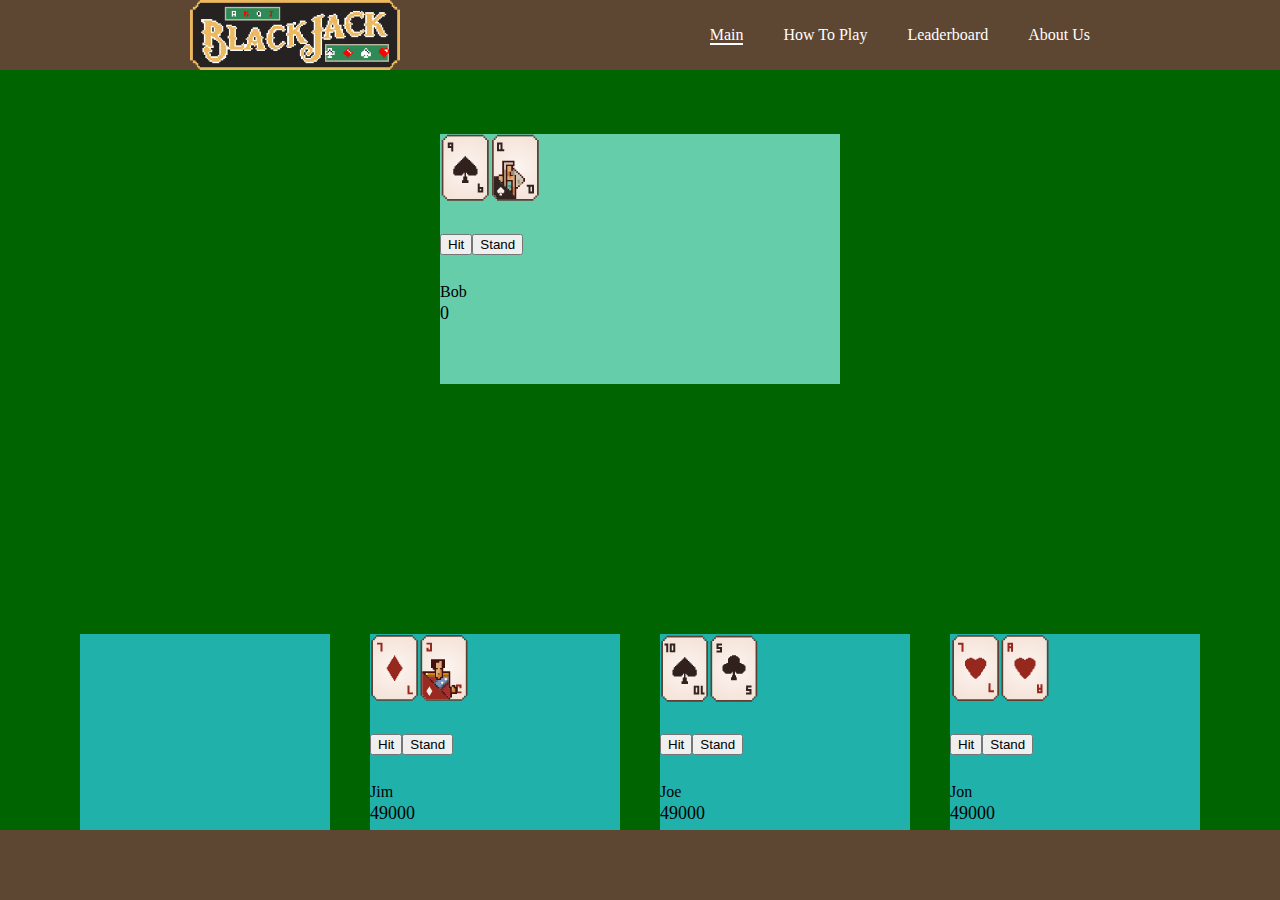
==== index.html @ 468bb9c4 "some html element creation, push to test webhook" ====
<!DOCTYPE html>
<html lang="en">
<head>
  <meta charset="UTF-8">
  <meta http-equiv="X-UA-Compatible" content="IE=edge">
  <meta name="viewport" content="width=device-width, initial-scale=1.0">
  <title>Black Jack</title>
  <link rel="stylesheet" href="css/reset.css">
  <link rel="stylesheet" href="css/style.css">
</head>
<body>
  <header>
    <nav>
      <img src="img/logo.png"> 
      <ul>
        <li><a class="active" href="./index.html">Main</a></li>
        <li><a href="./rules.html">How To Play</a></li>
        <li><a href="./leaderboard.html">Leaderboard</a></li>
        <li><a href="./aboutus.html">About Us</a></li>
      </ul>
    </nav>
  </header>
  <main>
    <div id="play-area">
      <section id="dealer-area"><div id="dealer"></div></section>
      <section id="player-area">
        <div class="players" id="player-0"></div>
        <div class="players" id="player-1"></div>
        <div class="players" id="player-2"></div>
        <div class="players" id="player-3"></div>
    </div>
  </main>
  <footer>

  </footer>
  <script src="js/deck.js"></script>
  <script src="js/deal.js"></script>
  <script src="js/app.js"></script>
</body>
</html>
---- css/style.css ----
header, footer {
  background-color: #5D4632 ;
  width: 100%;
  height: 70px;
 }
  
 main {
  display: flex;
  justify-content: center;
  height: 80%;
  }


#play-area {
  width: 1300px;
  background-color: darkgreen;
  height: calc(100vh - 140px);
 }
  
 header {
  display: flex;
  justify-content: center;
 }
  
 nav {
  display: flex;
  justify-content: space-between;
  width: 900px;
 }
  
 ul {
  display: flex;
  align-items:center;
 }
  
 li:not(:first-of-type) {
  margin-left: 40px;
 }
  
 li a {
  text-decoration: none;
  color: white;
 }
  
 li a:hover{
  color: greenyellow;
 }
  
 li a:hover, .active {
  border-bottom: 2px solid;
 }
  
 footer {
  position: fixed;
  bottom: 0px;
 }
  
 .large {
  font-family:Georgia, 'Times New Roman', Times, serif;
  color: white;
  margin-bottom: 30px;
  text-indent: 20px;
 }
  
  
 .small {
  font-family:Georgia, 'Times New Roman', Times, serif;
  color: white;
  text-indent: 20px;
  height: 70px;
 }
  
  
 #player-area{
  display:grid;
  grid-template-columns: auto auto auto auto;
  justify-content: center;
  grid-column-gap: 40px;
  margin-top: 250px;
 }
  
  
 #rules {
  background-image: url(../img/BGBlue.jpeg);
  padding: 10px;
  border: 5px ridge rgb(238, 186, 96);
  height: calc(100vh - 170px);
  /* height: 600px; */
  
  
 }
 #rulesA {
   height: 100%;
 }
  
 p {
   line-height: 1.5;
   font-size: large;
 }
  
 /* main page table styling */
 #play-area {
 }
  
.players {
  background-color:lightseagreen;
  width: 250px;
  height: 250px;
  display: flex;
  flex-direction: column;
}

#dealer-area {
  margin-top: 5%;
 }

 #dealer {
  background-color:mediumaquamarine;
  width: 400px;
  height: 250px;
  margin: auto;
  left: 500px;
  top: 200px; 
}

.cards {
  height: 40%;
  width: 100%;
}

.options {
  height: 20%;
  width: 100%;
}

.person {
  height: 40%;
  width: 100%;
}

 #au-page {
  display: block;
 }
  
 #about-us {
  background-image: url(../img/portraits/greenCloth.jpeg);
  }
  
 .portrait {
  border-radius:50% 50% 50% 50%; 
   width:200px;
   height:200px;
 }
  
 #about-us ul {
  display: block;
  margin: 10px 5px;
  border: 5px ridge rgb(238, 186, 96);
  width: 200px;
  height: 300px;
  color: white;
  background-color: rgba(0, 100, 0, 0.507);
 }
  
 .pops {
  display: flex;
  justify-content: space-evenly;
  /*
  align-items: center;
  flex-wrap: wrap;
  */
 }
  
 #jonathan li:before {
  content: ' \2664';
 }
  
 #steve li:before {
  content: ' \2665';
 }
  
 #valton li:before {
  content: ' \2667';
 }
  
 #dario li:before {
  content: ' \2666';
 }
  
  
 #about-us li {
  margin: 10px;
 }
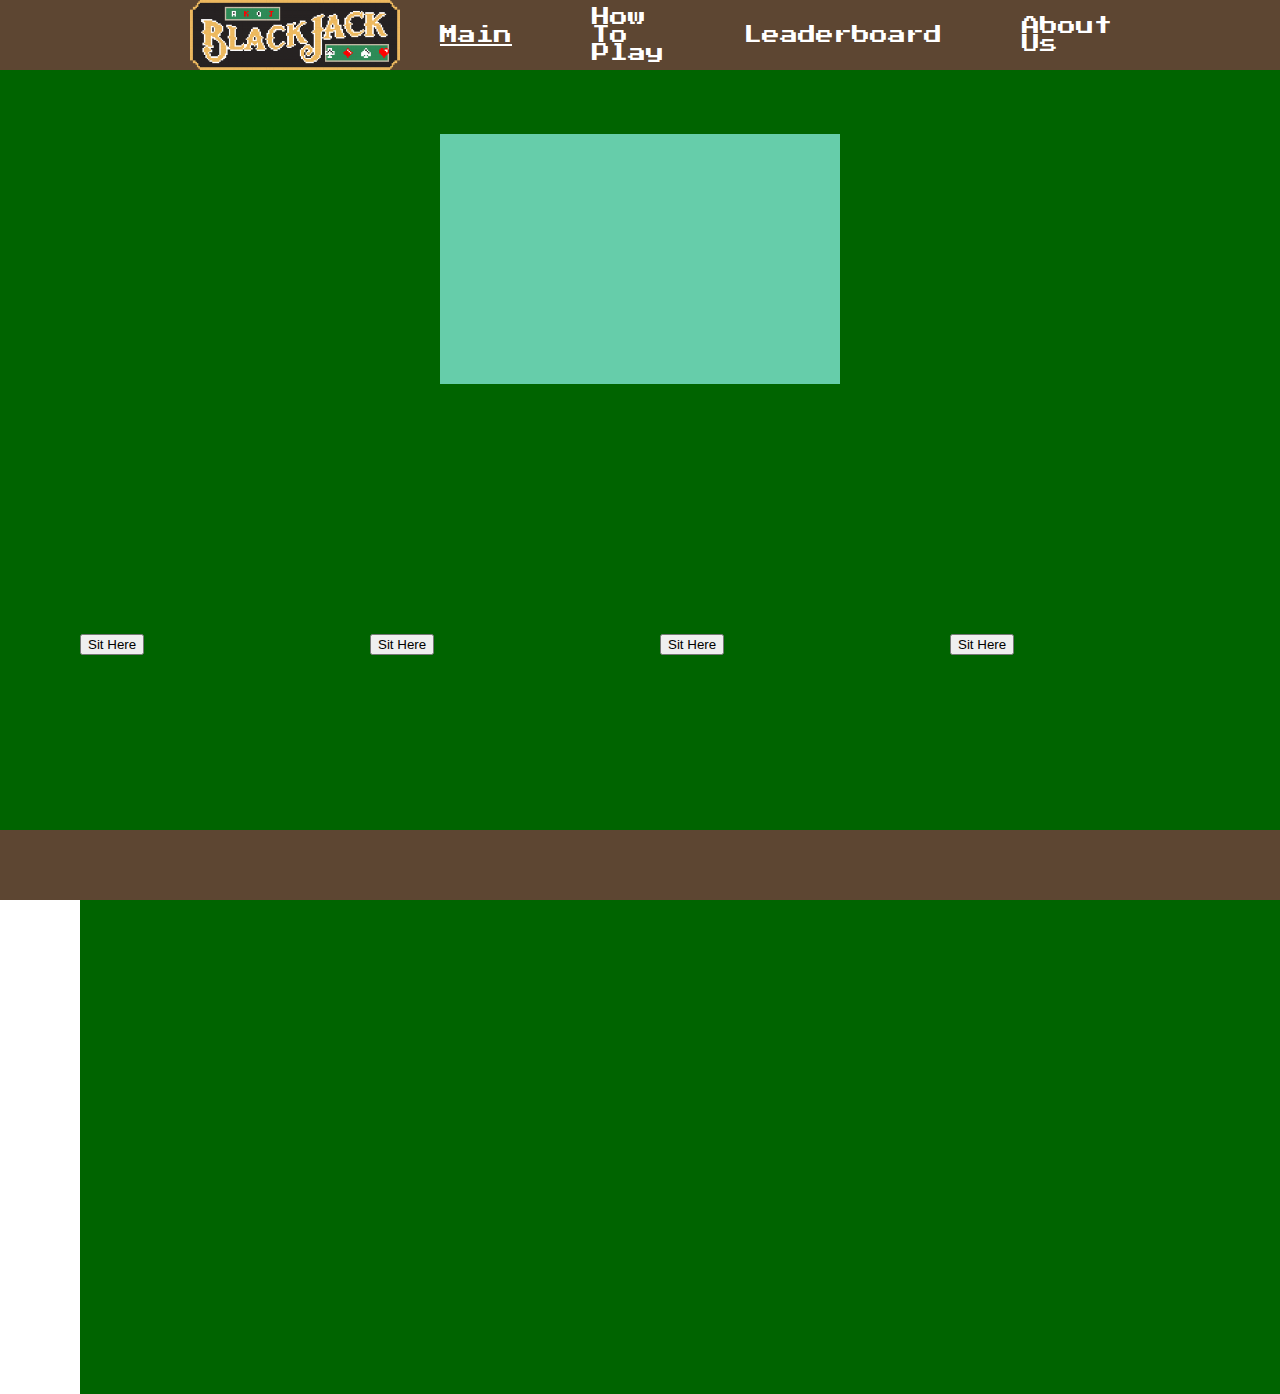
==== commit d2e994f9: "font change/logo and basic readability changes to rules page" ====
--- a/index.html
+++ b/index.html
@@ -7,6 +7,13 @@
   <title>Black Jack</title>
   <link rel="stylesheet" href="css/reset.css">
   <link rel="stylesheet" href="css/style.css">
+  
+ <!-- imported google fonts -->
+ <link rel="preconnect" href="https://fonts.googleapis.com">
+ <link rel="preconnect" href="https://fonts.gstatic.com" crossorigin>
+ <link href="https://fonts.googleapis.com/css2?family=Press+Start+2P&display=swap" rel="stylesheet">
+ 
+
 </head>
 <body>
   <header>
@@ -24,10 +31,10 @@
     <div id="play-area">
       <section id="dealer-area"><div id="dealer"></div></section>
       <section id="player-area">
-        <div class="players" id="player-0"></div>
-        <div class="players" id="player-1"></div>
-        <div class="players" id="player-2"></div>
-        <div class="players" id="player-3"></div>
+        <div id="player-0"></div>
+        <div id="player-1"></div>
+        <div id="player-2"></div>
+        <div id="player-3"></div>
     </div>
   </main>
   <footer>
--- a/css/style.css
+++ b/css/style.css
@@ -9,9 +9,8 @@
   justify-content: center;
   height: 80%;
   }
-
-
-#play-area {
+  
+ main div {
   width: 1300px;
   background-color: darkgreen;
   height: calc(100vh - 140px);
@@ -26,25 +25,43 @@
   display: flex;
   justify-content: space-between;
   width: 900px;
+  font-family: 'Press Start 2P', cursive;
  }
   
  ul {
   display: flex;
   align-items:center;
  }
-  
+/*
  li:not(:first-of-type) {
   margin-left: 40px;
  }
-  
+ */
+
  li a {
   text-decoration: none;
   color: white;
- }
-  
+  font-size: large;
+  
+ }
+ 
+ nav li {
+  margin: auto 40px;
+ }
+
+  /*
  li a:hover{
   color: greenyellow;
  }
+*/
+ li a:hover{
+  animation: color-change 1s infinite;
+ }
+
+ @keyframes color-change {
+  0% { color: red; }
+  100% { color: rgb(219, 205, 73); }
+}
   
  li a:hover, .active {
   border-bottom: 2px solid;
@@ -89,63 +106,61 @@
   
   
  }
+
+#rules-id {
+   background-color: rgba(1, 4, 10, 0.466);
+
+ }
+
  #rulesA {
    height: 100%;
  }
   
  p {
    line-height: 1.5;
-   font-size: large;
+   font-size: 20px;
+   color: rgb(238, 186, 96);
  }
   
  /* main page table styling */
  #play-area {
  }
   
-.players {
+ #player-0, #player-1, #player-2, #player-3 {
   background-color:lightseagreen;
   width: 250px;
   height: 250px;
-  display: flex;
-  flex-direction: column;
-}
-
-#dealer-area {
+ }
+ #dealer-area {
   margin-top: 5%;
  }
-
  #dealer {
   background-color:mediumaquamarine;
   width: 400px;
   height: 250px;
   margin: auto;
   left: 500px;
-  top: 200px; 
-}
-
-.cards {
-  height: 40%;
-  width: 100%;
-}
-
-.options {
-  height: 20%;
-  width: 100%;
-}
-
-.person {
-  height: 40%;
-  width: 100%;
-}
-
+  top: 200px;
+ }
+  
  #au-page {
   display: block;
  }
   
  #about-us {
   background-image: url(../img/portraits/greenCloth.jpeg);
+  text-align: center;
+  padding: 10px;
+  border: 5px ridge rgb(238, 186, 96);
+  height: calc(100vh - 170px);
   }
   
+h1 {
+  font-family: 'Press Start 2P', cursive;
+  color: white;
+  font-size: 50px;
+}
+
  .portrait {
   border-radius:50% 50% 50% 50%; 
    width:200px;
@@ -153,6 +168,7 @@
  }
   
  #about-us ul {
+   
   display: block;
   margin: 10px 5px;
   border: 5px ridge rgb(238, 186, 96);
@@ -193,4 +209,4 @@
  }
   
  
-
+ 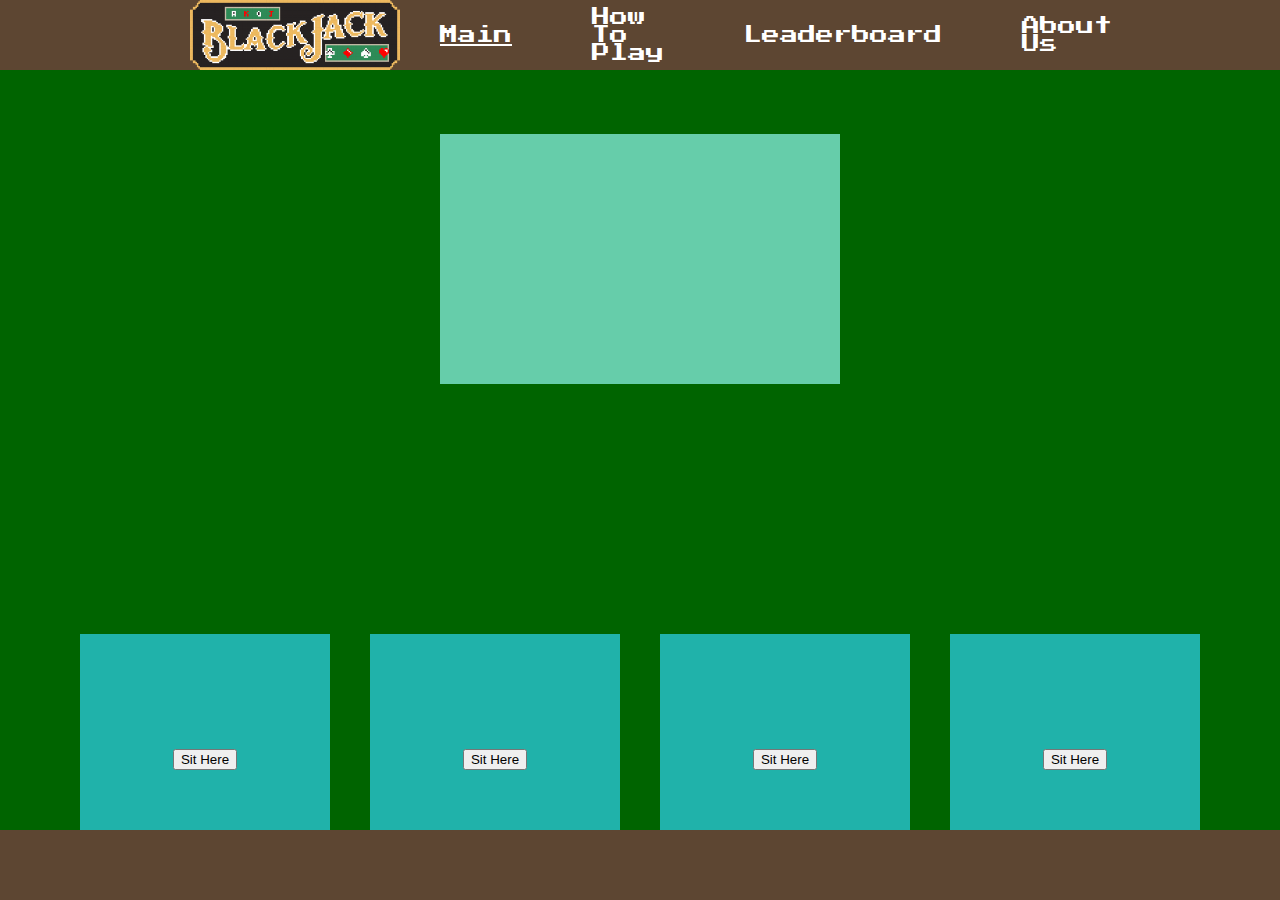
==== commit f21f58e6: "Merge branch 'main' of github.com:TeamSlytherin201/blackjack into tableLogic" ====
--- a/index.html
+++ b/index.html
@@ -31,10 +31,10 @@
     <div id="play-area">
       <section id="dealer-area"><div id="dealer"></div></section>
       <section id="player-area">
-        <div id="player-0"></div>
-        <div id="player-1"></div>
-        <div id="player-2"></div>
-        <div id="player-3"></div>
+        <div class="players" id="player-0"></div>
+        <div class="players" id="player-1"></div>
+        <div class="players" id="player-2"></div>
+        <div class="players" id="player-3"></div>
     </div>
   </main>
   <footer>
--- a/css/style.css
+++ b/css/style.css
@@ -9,8 +9,9 @@
   justify-content: center;
   height: 80%;
   }
-  
- main div {
+
+
+#play-area {
   width: 1300px;
   background-color: darkgreen;
   height: calc(100vh - 140px);
@@ -126,23 +127,54 @@
  #play-area {
  }
   
- #player-0, #player-1, #player-2, #player-3 {
+#player-0, #player-1, #player-2, #player-3 {
   background-color:lightseagreen;
   width: 250px;
   height: 250px;
- }
- #dealer-area {
+  display: flex;
+  flex-direction: column;
+  justify-content: center;
+  align-items: center;
+}
+
+.cards, .options, .person {
+  display: flex;
+  align-items: center;
+  justify-content: center;
+}
+
+.person {
+  flex-direction: column;
+}
+
+#dealer-area {
   margin-top: 5%;
  }
+
  #dealer {
   background-color:mediumaquamarine;
   width: 400px;
   height: 250px;
   margin: auto;
   left: 500px;
-  top: 200px;
- }
-  
+  top: 200px; 
+}
+
+.cards {
+  height: 40%;
+  width: 100%;
+}
+
+.options {
+  height: 20%;
+  width: 100%;
+}
+
+.person {
+  height: 40%;
+  width: 100%;
+}
+
  #au-page {
   display: block;
  }
@@ -207,6 +239,10 @@
  #about-us li {
   margin: 10px;
  }
+
+ .hidden {
+   display: none;
+ };
   
  
- +
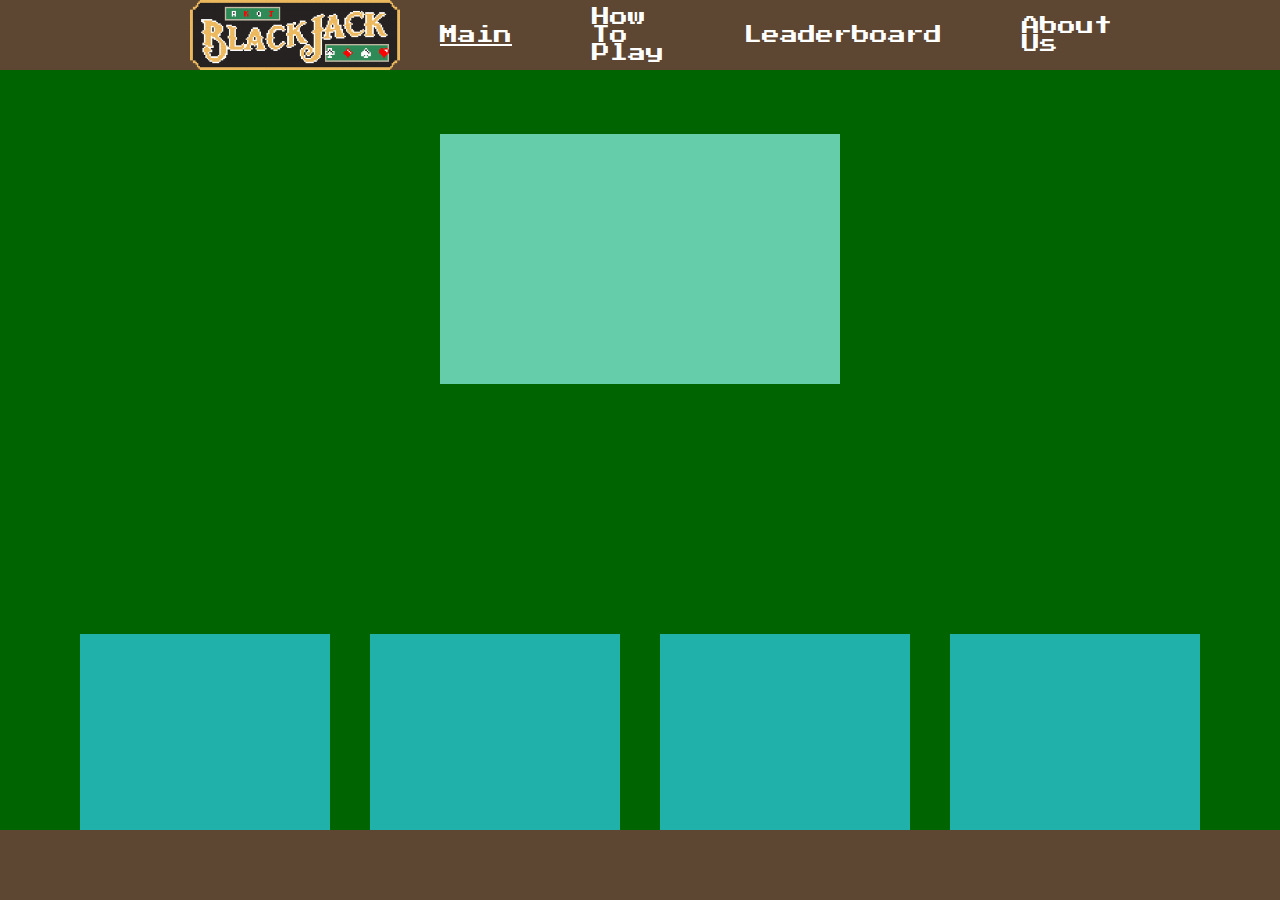
==== commit ce975a3a: "Revert "Table logic"" ====
--- a/index.html
+++ b/index.html
@@ -31,10 +31,10 @@
     <div id="play-area">
       <section id="dealer-area"><div id="dealer"></div></section>
       <section id="player-area">
-        <div class="players" id="player-0"></div>
-        <div class="players" id="player-1"></div>
-        <div class="players" id="player-2"></div>
-        <div class="players" id="player-3"></div>
+        <div id="player-0"></div>
+        <div id="player-1"></div>
+        <div id="player-2"></div>
+        <div id="player-3"></div>
     </div>
   </main>
   <footer>
--- a/css/style.css
+++ b/css/style.css
@@ -9,9 +9,8 @@
   justify-content: center;
   height: 80%;
   }
-
-
-#play-area {
+  
+ main div {
   width: 1300px;
   background-color: darkgreen;
   height: calc(100vh - 140px);
@@ -127,54 +126,23 @@
  #play-area {
  }
   
-#player-0, #player-1, #player-2, #player-3 {
+ #player-0, #player-1, #player-2, #player-3 {
   background-color:lightseagreen;
   width: 250px;
   height: 250px;
-  display: flex;
-  flex-direction: column;
-  justify-content: center;
-  align-items: center;
-}
-
-.cards, .options, .person {
-  display: flex;
-  align-items: center;
-  justify-content: center;
-}
-
-.person {
-  flex-direction: column;
-}
-
-#dealer-area {
+ }
+ #dealer-area {
   margin-top: 5%;
  }
-
  #dealer {
   background-color:mediumaquamarine;
   width: 400px;
   height: 250px;
   margin: auto;
   left: 500px;
-  top: 200px; 
-}
-
-.cards {
-  height: 40%;
-  width: 100%;
-}
-
-.options {
-  height: 20%;
-  width: 100%;
-}
-
-.person {
-  height: 40%;
-  width: 100%;
-}
-
+  top: 200px;
+ }
+  
  #au-page {
   display: block;
  }
@@ -239,10 +207,6 @@
  #about-us li {
   margin: 10px;
  }
-
- .hidden {
-   display: none;
- };
   
  
-
+ 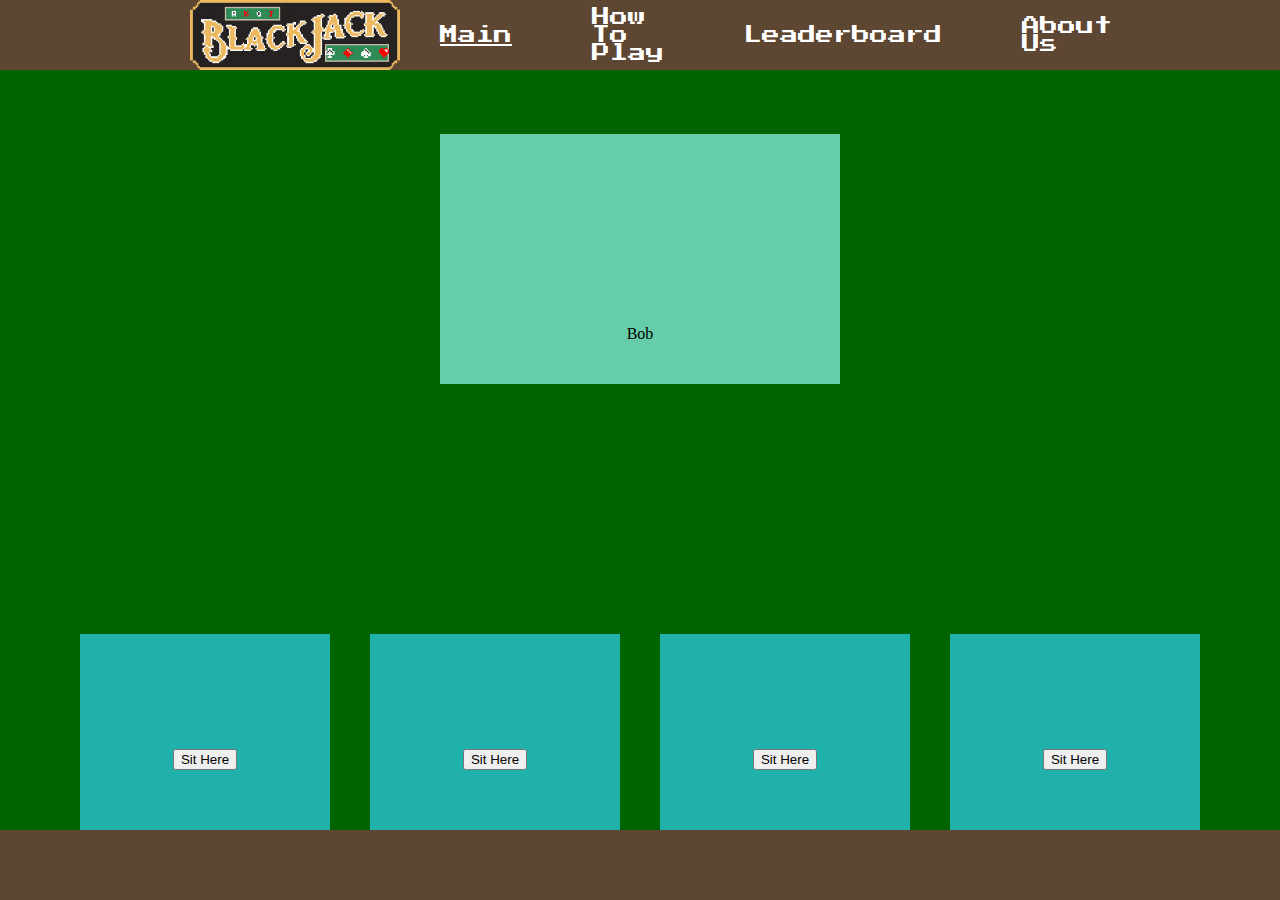
==== commit a11ce619: "Merge pull request #47 from TeamSlytherin201/tableLogic" ====
--- a/index.html
+++ b/index.html
@@ -31,10 +31,10 @@
     <div id="play-area">
       <section id="dealer-area"><div id="dealer"></div></section>
       <section id="player-area">
-        <div id="player-0"></div>
-        <div id="player-1"></div>
-        <div id="player-2"></div>
-        <div id="player-3"></div>
+        <div class="players" id="player-0"></div>
+        <div class="players" id="player-1"></div>
+        <div class="players" id="player-2"></div>
+        <div class="players" id="player-3"></div>
     </div>
   </main>
   <footer>
--- a/css/style.css
+++ b/css/style.css
@@ -9,8 +9,9 @@
   justify-content: center;
   height: 80%;
   }
-  
- main div {
+
+
+#play-area {
   width: 1300px;
   background-color: darkgreen;
   height: calc(100vh - 140px);
@@ -116,7 +117,7 @@
    height: 100%;
  }
   
- p {
+ #rules p {
    line-height: 1.5;
    font-size: 20px;
    color: rgb(238, 186, 96);
@@ -126,23 +127,54 @@
  #play-area {
  }
   
- #player-0, #player-1, #player-2, #player-3 {
+#player-0, #player-1, #player-2, #player-3 {
   background-color:lightseagreen;
   width: 250px;
   height: 250px;
- }
- #dealer-area {
+  display: flex;
+  flex-direction: column;
+  justify-content: center;
+  align-items: center;
+}
+
+.cards, .options, .person {
+  display: flex;
+  align-items: center;
+  justify-content: center;
+}
+
+.person {
+  flex-direction: column;
+}
+
+#dealer-area {
   margin-top: 5%;
  }
+
  #dealer {
   background-color:mediumaquamarine;
   width: 400px;
   height: 250px;
   margin: auto;
   left: 500px;
-  top: 200px;
- }
-  
+  top: 200px; 
+}
+
+.cards {
+  height: 40%;
+  width: 100%;
+}
+
+.options {
+  height: 20%;
+  width: 100%;
+}
+
+.person {
+  height: 40%;
+  width: 100%;
+}
+
  #au-page {
   display: block;
  }
@@ -207,6 +239,10 @@
  #about-us li {
   margin: 10px;
  }
+
+ .hidden {
+   display: none;
+ };
   
  
- +
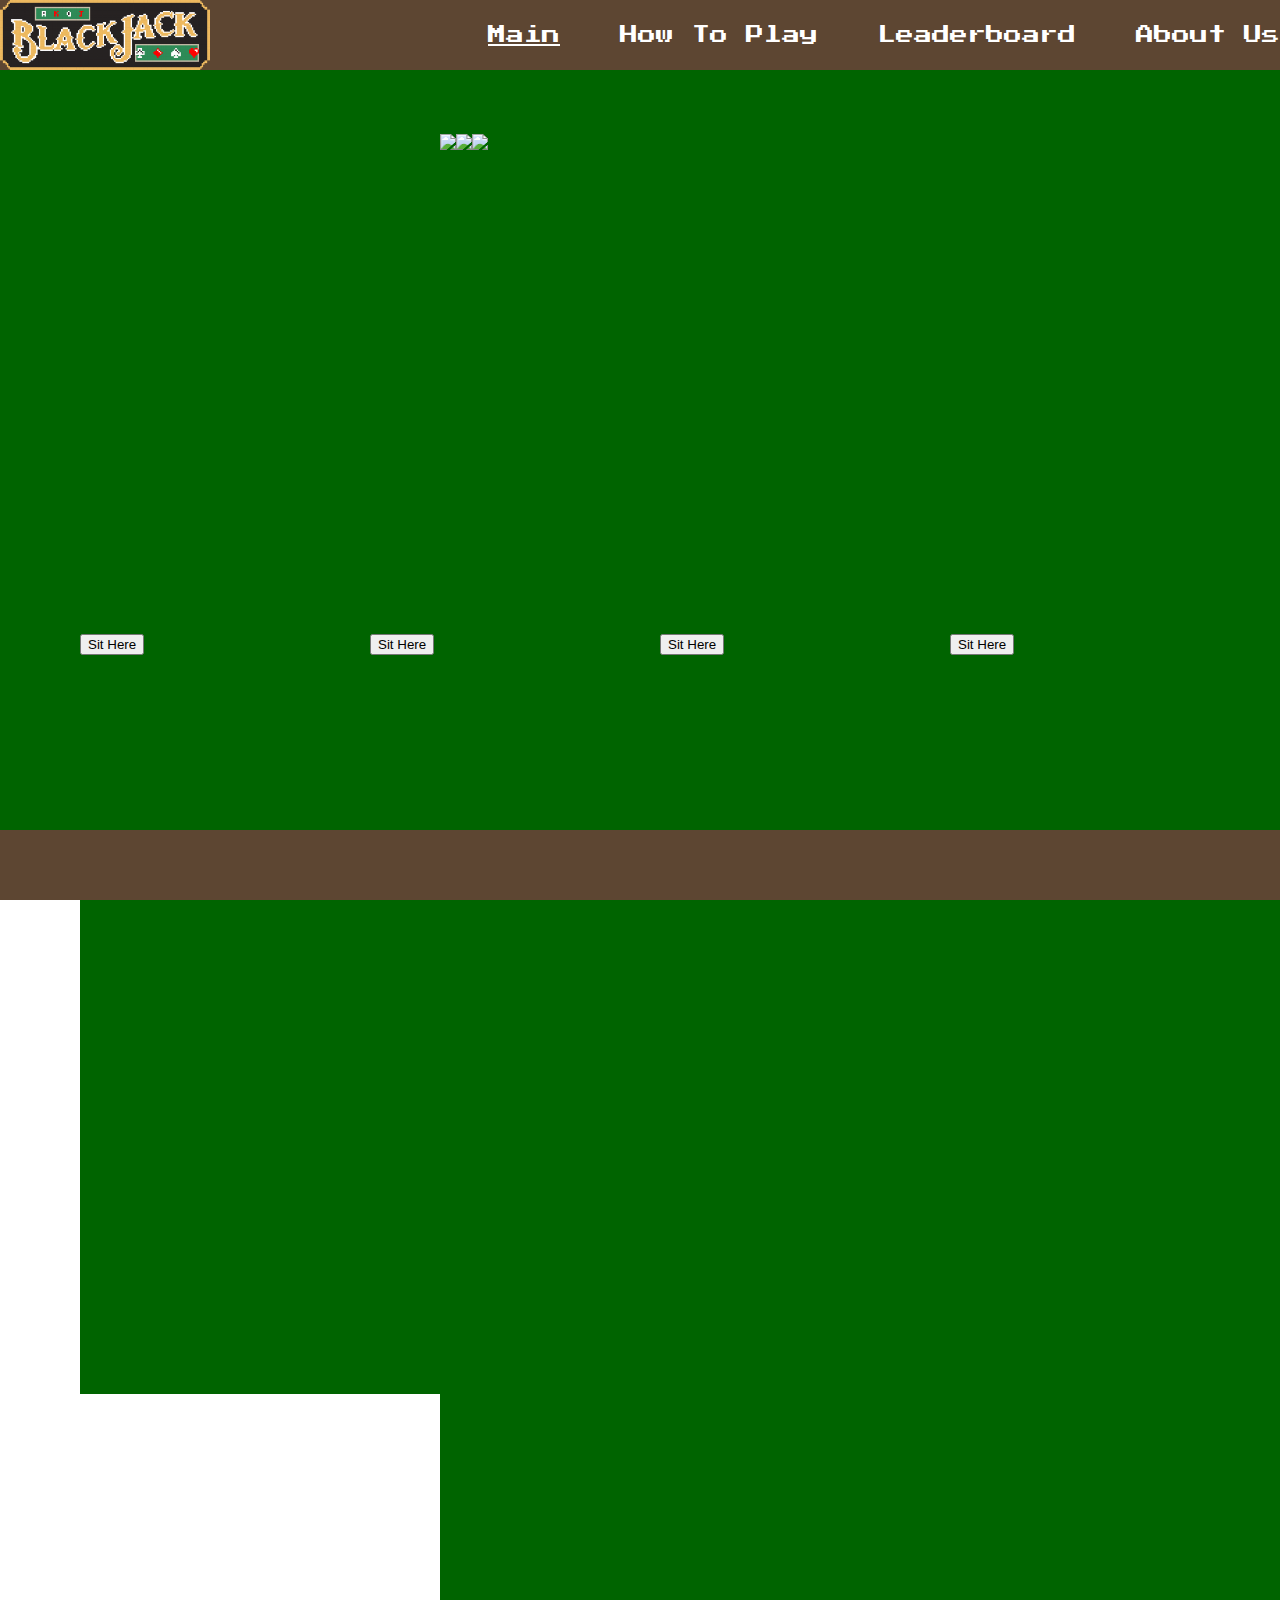
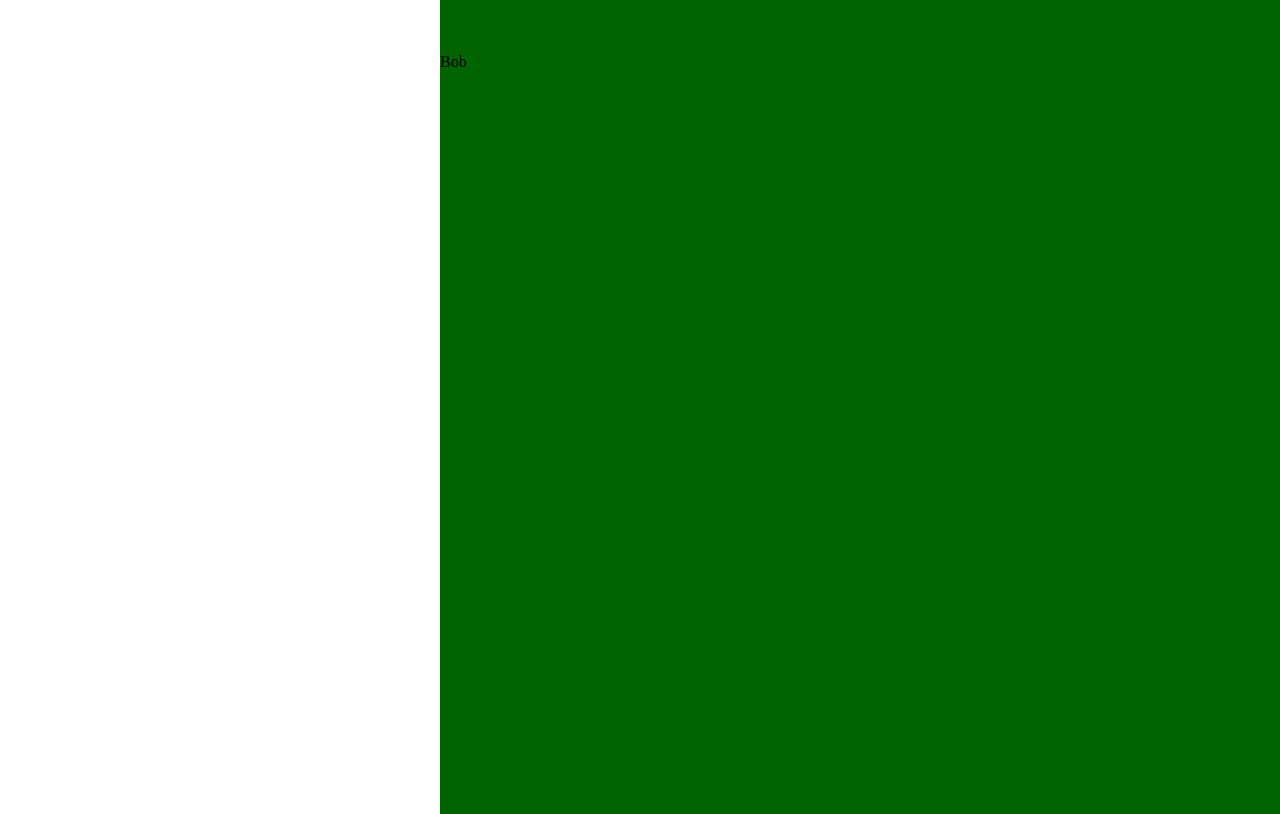
==== commit fc1f0301: "Merge branch 'main' into development" ====
--- a/index.html
+++ b/index.html
@@ -31,10 +31,10 @@
     <div id="play-area">
       <section id="dealer-area"><div id="dealer"></div></section>
       <section id="player-area">
-        <div class="players" id="player-0"></div>
-        <div class="players" id="player-1"></div>
-        <div class="players" id="player-2"></div>
-        <div class="players" id="player-3"></div>
+        <div id="player-0"></div>
+        <div id="player-1"></div>
+        <div id="player-2"></div>
+        <div id="player-3"></div>
     </div>
   </main>
   <footer>
--- a/css/style.css
+++ b/css/style.css
@@ -9,9 +9,8 @@
   justify-content: center;
   height: 80%;
   }
-
-
-#play-area {
+  
+ main div {
   width: 1300px;
   background-color: darkgreen;
   height: calc(100vh - 140px);
@@ -25,7 +24,7 @@
  nav {
   display: flex;
   justify-content: space-between;
-  width: 900px;
+  width: 1300px;
   font-family: 'Press Start 2P', cursive;
  }
   
@@ -47,7 +46,11 @@
  }
  
  nav li {
-  margin: auto 40px;
+  margin: auto 30px;
+ }
+
+ nav li:last-of-type {
+   margin-right: 0px;
  }
 
   /*
@@ -117,7 +120,7 @@
    height: 100%;
  }
   
- #rules p {
+ p {
    line-height: 1.5;
    font-size: 20px;
    color: rgb(238, 186, 96);
@@ -127,54 +130,23 @@
  #play-area {
  }
   
-#player-0, #player-1, #player-2, #player-3 {
+ #player-0, #player-1, #player-2, #player-3 {
   background-color:lightseagreen;
   width: 250px;
   height: 250px;
-  display: flex;
-  flex-direction: column;
-  justify-content: center;
-  align-items: center;
-}
-
-.cards, .options, .person {
-  display: flex;
-  align-items: center;
-  justify-content: center;
-}
-
-.person {
-  flex-direction: column;
-}
-
-#dealer-area {
+ }
+ #dealer-area {
   margin-top: 5%;
  }
-
  #dealer {
   background-color:mediumaquamarine;
   width: 400px;
   height: 250px;
   margin: auto;
   left: 500px;
-  top: 200px; 
-}
-
-.cards {
-  height: 40%;
-  width: 100%;
-}
-
-.options {
-  height: 20%;
-  width: 100%;
-}
-
-.person {
-  height: 40%;
-  width: 100%;
-}
-
+  top: 200px;
+ }
+  
  #au-page {
   display: block;
  }
@@ -239,10 +211,6 @@
  #about-us li {
   margin: 10px;
  }
-
- .hidden {
-   display: none;
- };
   
  
-
+ 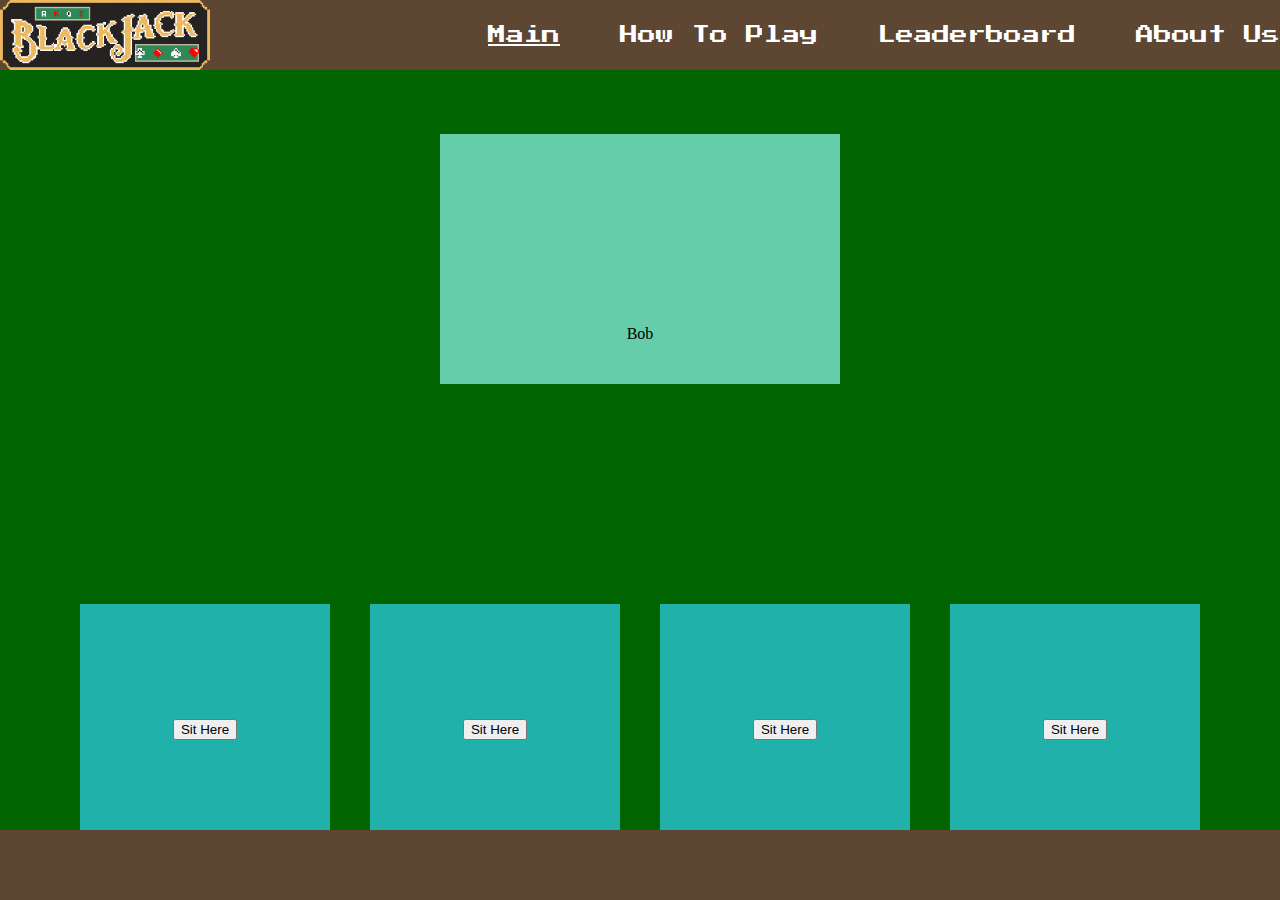
==== commit 3228be6d: "Merge pull request #61 from TeamSlytherin201/tableLogic" ====
--- a/index.html
+++ b/index.html
@@ -30,6 +30,7 @@
   <main>
     <div id="play-area">
       <section id="dealer-area"><div id="dealer"></div></section>
+      <section><p id="game-text"></p></section>
       <section id="player-area">
         <div id="player-0"></div>
         <div id="player-1"></div>
--- a/css/style.css
+++ b/css/style.css
@@ -10,7 +10,7 @@
   height: 80%;
   }
   
- main div {
+ #play-area {
   width: 1300px;
   background-color: darkgreen;
   height: calc(100vh - 140px);
@@ -90,14 +90,22 @@
   text-indent: 20px;
   height: 70px;
  }
-  
+
+ #game-text {
+  white-space: pre;
+  width: 400px;
+  margin: auto;
+  margin-top: 20px;
+  padding-left: 100px;
+  height: 150px;
+ }
   
  #player-area{
   display:grid;
   grid-template-columns: auto auto auto auto;
   justify-content: center;
   grid-column-gap: 40px;
-  margin-top: 250px;
+  margin-top: 50px;
  }
   
   
@@ -120,24 +128,28 @@
    height: 100%;
  }
   
- p {
+ #rules p {
    line-height: 1.5;
    font-size: 20px;
    color: rgb(238, 186, 96);
  }
   
  /* main page table styling */
- #play-area {
- }
-  
- #player-0, #player-1, #player-2, #player-3 {
+  
+ #player-0, #player-1, #player-2, #player-3, #dealer {
   background-color:lightseagreen;
   width: 250px;
   height: 250px;
- }
+  display: flex;
+  flex-direction: column;
+  align-items: center;
+  justify-content: center;
+ }
+
  #dealer-area {
   margin-top: 5%;
  }
+
  #dealer {
   background-color:mediumaquamarine;
   width: 400px;
@@ -212,5 +224,33 @@
   margin: 10px;
  }
   
+ .hidden {
+   display: none;
+ }
  
- +
+ .cards {
+  height: 40%;
+  width: 100%;
+}
+
+.options {
+  height: 20%;
+  width: 100%;
+}
+
+.person {
+  height: 40%;
+  width: 100%;
+}
+
+.cards, .options, .person {
+  display: flex;
+  align-items: center;
+  justify-content: center;
+  flex-direction: column;
+}
+
+.cards {
+  flex-direction: row;
+}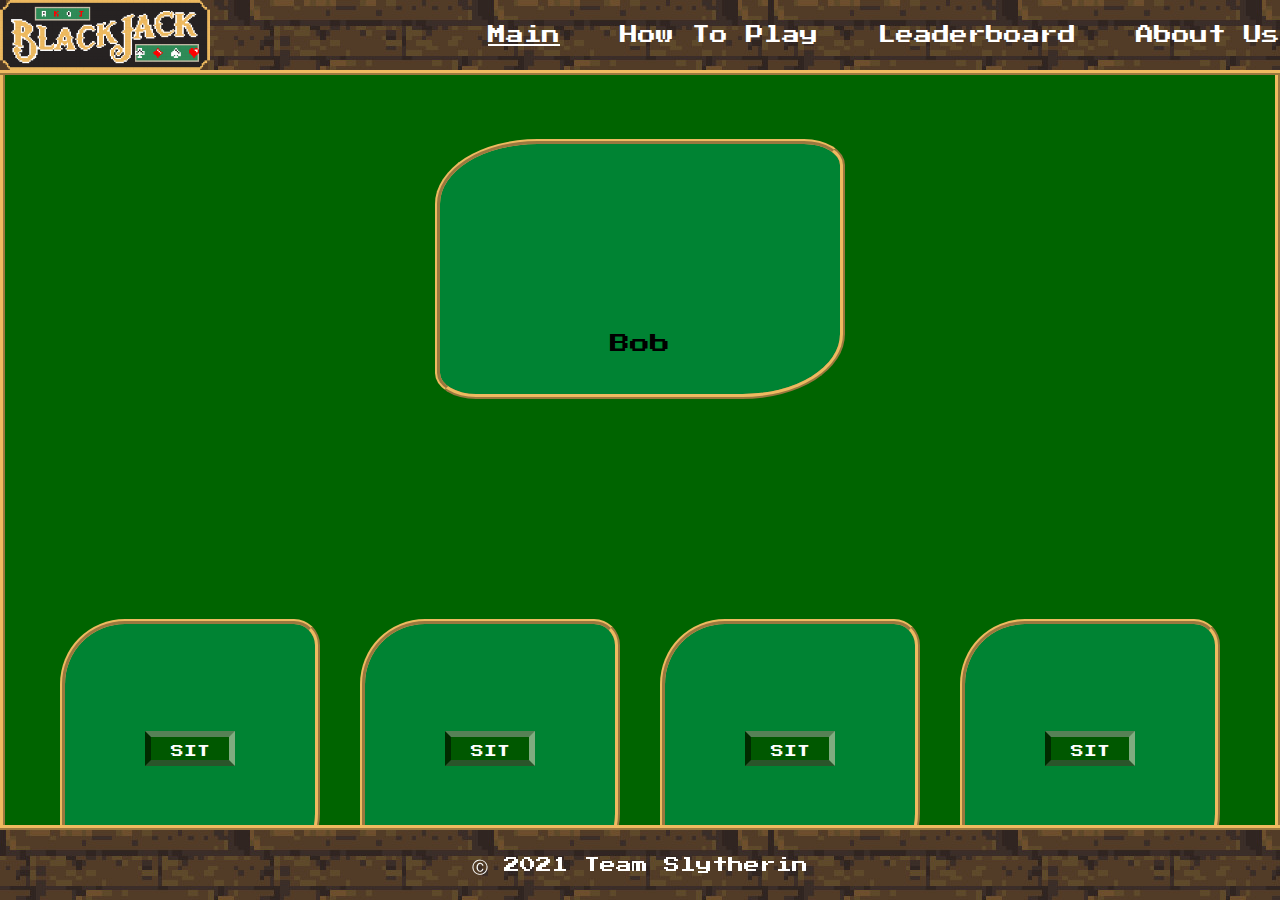
==== commit bf5407a3: "styling for all pages" ====
--- a/index.html
+++ b/index.html
@@ -39,7 +39,7 @@
     </div>
   </main>
   <footer>
-
+    <p>Ⓒ 2021 Team Slytherin</p>
   </footer>
   <script src="js/deck.js"></script>
   <script src="js/deal.js"></script>
--- a/css/style.css
+++ b/css/style.css
@@ -1,5 +1,10 @@
+body {
+  background-color: black;
+}
+
 header, footer {
-  background-color: #5D4632 ;
+  background-image: url("/img/image.png");
+  background-repeat:repeat-x;
   width: 100%;
   height: 70px;
  }
@@ -19,6 +24,7 @@
  header {
   display: flex;
   justify-content: center;
+  border-bottom: 5px ridge rgb(238, 186, 96);
  }
   
  nav {
@@ -74,6 +80,12 @@
  footer {
   position: fixed;
   bottom: 0px;
+  border-top: 5px ridge rgb(238, 186, 96);
+  display: flex;
+  justify-content: center;
+  align-items: center;
+  color: white;
+  font-family: 'Press Start 2P', cursive;
  }
   
  .large {
@@ -110,12 +122,15 @@
   
   
  #rules {
-  background-image: url(../img/BGBlue.jpeg);
+  display: flex;
+  background-image: url(../img/portraits/greenCloth.jpeg);
   padding: 10px;
   border: 5px ridge rgb(238, 186, 96);
   height: calc(100vh - 170px);
   /* height: 600px; */
   
+  width: 1300px;
+  
   
  }
 
@@ -125,25 +140,29 @@
  }
 
  #rulesA {
-   height: 100%;
+
  }
   
  #rules p {
-   line-height: 1.5;
-   font-size: 20px;
+   line-height: 2;
+   font-size: 14px;
    color: rgb(238, 186, 96);
+   font-family: 'Press Start 2P', cursive;
+   background-color: rgba(0, 100, 0, 0.707);
  }
   
  /* main page table styling */
   
  #player-0, #player-1, #player-2, #player-3, #dealer {
-  background-color:lightseagreen;
+  background-color:rgba(0,255,255,0.2);
   width: 250px;
   height: 250px;
   display: flex;
   flex-direction: column;
   align-items: center;
   justify-content: center;
+  border: 5px ridge rgb(238, 186, 96);
+  border-radius: 25% 10%;
  }
 
  #dealer-area {
@@ -151,7 +170,6 @@
  }
 
  #dealer {
-  background-color:mediumaquamarine;
   width: 400px;
   height: 250px;
   margin: auto;
@@ -169,30 +187,36 @@
   padding: 10px;
   border: 5px ridge rgb(238, 186, 96);
   height: calc(100vh - 170px);
+  /* font-family: 'Press Start 2P', cursive; */
+  font-size: 20px;
+  width: 1300px;
   }
   
 h1 {
   font-family: 'Press Start 2P', cursive;
   color: white;
   font-size: 50px;
+  margin-top: 20px;
 }
 
  .portrait {
   border-radius:50% 50% 50% 50%; 
    width:200px;
    height:200px;
+   margin: 30px auto;
  }
   
  #about-us ul {
-   
   display: block;
   margin: 10px 5px;
   border: 5px ridge rgb(238, 186, 96);
-  width: 200px;
-  height: 300px;
+  width: 250px;
+  height: 400px;
   color: white;
   background-color: rgba(0, 100, 0, 0.507);
- }
+  line-height: 1.2;
+ }
+
   
  .pops {
   display: flex;
@@ -253,4 +277,102 @@
 
 .cards {
   flex-direction: row;
-}+}
+
+.lb-position {
+  display:flex;
+  width: 100%;
+  justify-content: space-between;
+}
+
+.lb-position div:first-of-type {
+  margin-left: 20px;
+}
+
+.lb-position div:nth-of-type(2) {
+  margin-right: 20px;
+}
+
+#leaderboard {
+  display:flex;
+  flex-direction:column;
+  width: 600px;
+  font-size: 30px;
+  background-color: gray;
+  height: calc(100vh - 140px);
+  align-items: center;
+}
+
+#leaderboard div {
+  padding-top: 8px;
+}
+
+
+.lb-position:first-of-type {
+  text-decoration: underline;
+}
+
+.lb-position:nth-of-type(2) {
+  color: gold;
+}
+
+.lb-position:nth-of-type(3) {
+  color: silver;
+}
+
+.lb-position:nth-of-type(4) {
+  color: #6C541E;
+}
+
+
+
+/*
+
+*/
+.btn {
+	background: #7C7C7C;
+	border-bottom: 6px inset rgba(0,0,0,.5);
+	border-left: 6px inset rgba(0,0,0,.5);
+	border-right: 6px inset rgba(255,255,255,.5);
+	border-top: 6px inset rgba(255,255,255,.5);
+	box-sizing: border-box;
+	color: white;
+	cursor: pointer;
+	font-size: .8rem;
+	padding: .5rem;
+	text-transform: uppercase;
+  width: 90px;
+  height: 35px;
+  font-family: 'Press Start 2P', cursive;
+}
+
+.btn.primary {
+	background: #881400;
+}
+
+.btn.secondary {
+	background: #005800;
+}
+
+.btn.tertiary {
+	background: #0000BC;
+}
+
+.person h2 {
+  font-size: 20px;
+}
+
+#play-area, #leaderboard {
+  font-family: 'Press Start 2P', cursive;
+  border-left: 5px ridge rgb(238, 186, 96);
+  border-right: 5px ridge rgb(238, 186, 96);
+}
+
+.score {
+  color: blue;
+}
+
+.money {
+  color: green;
+}
+
